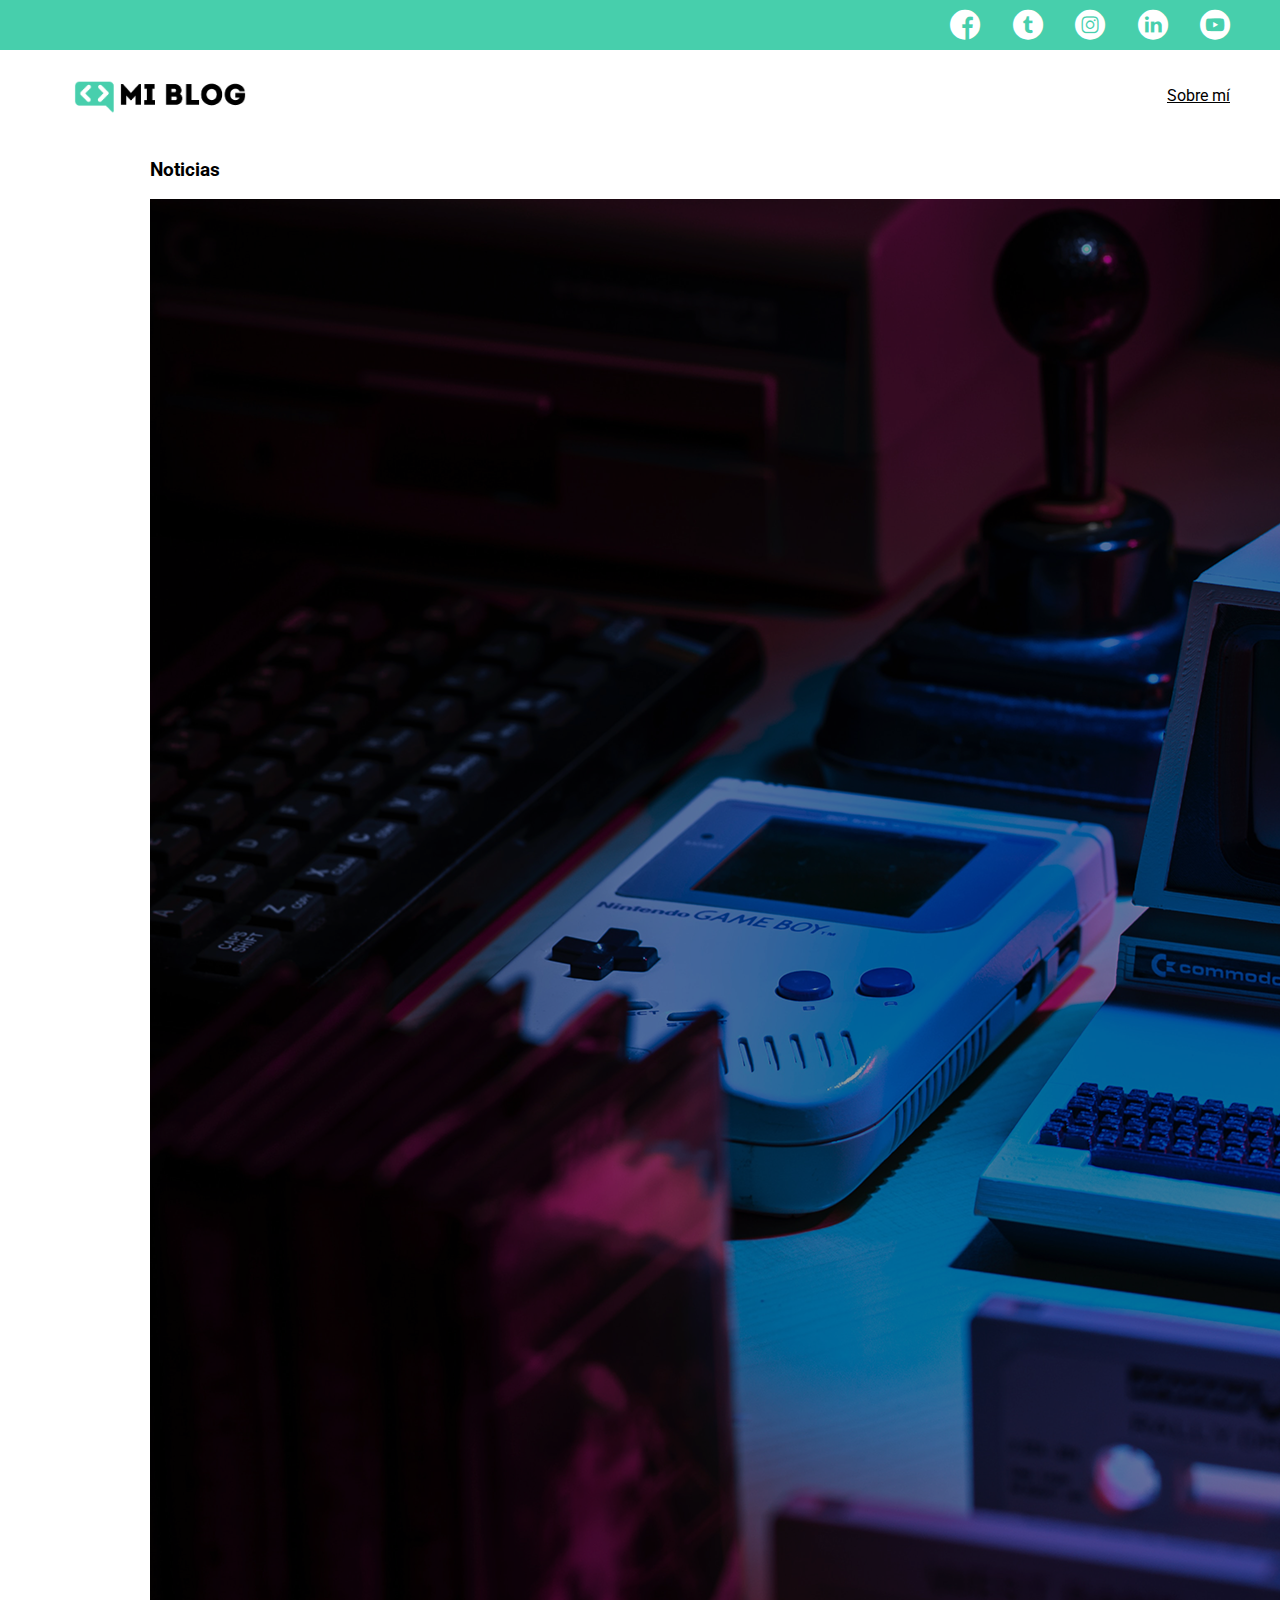
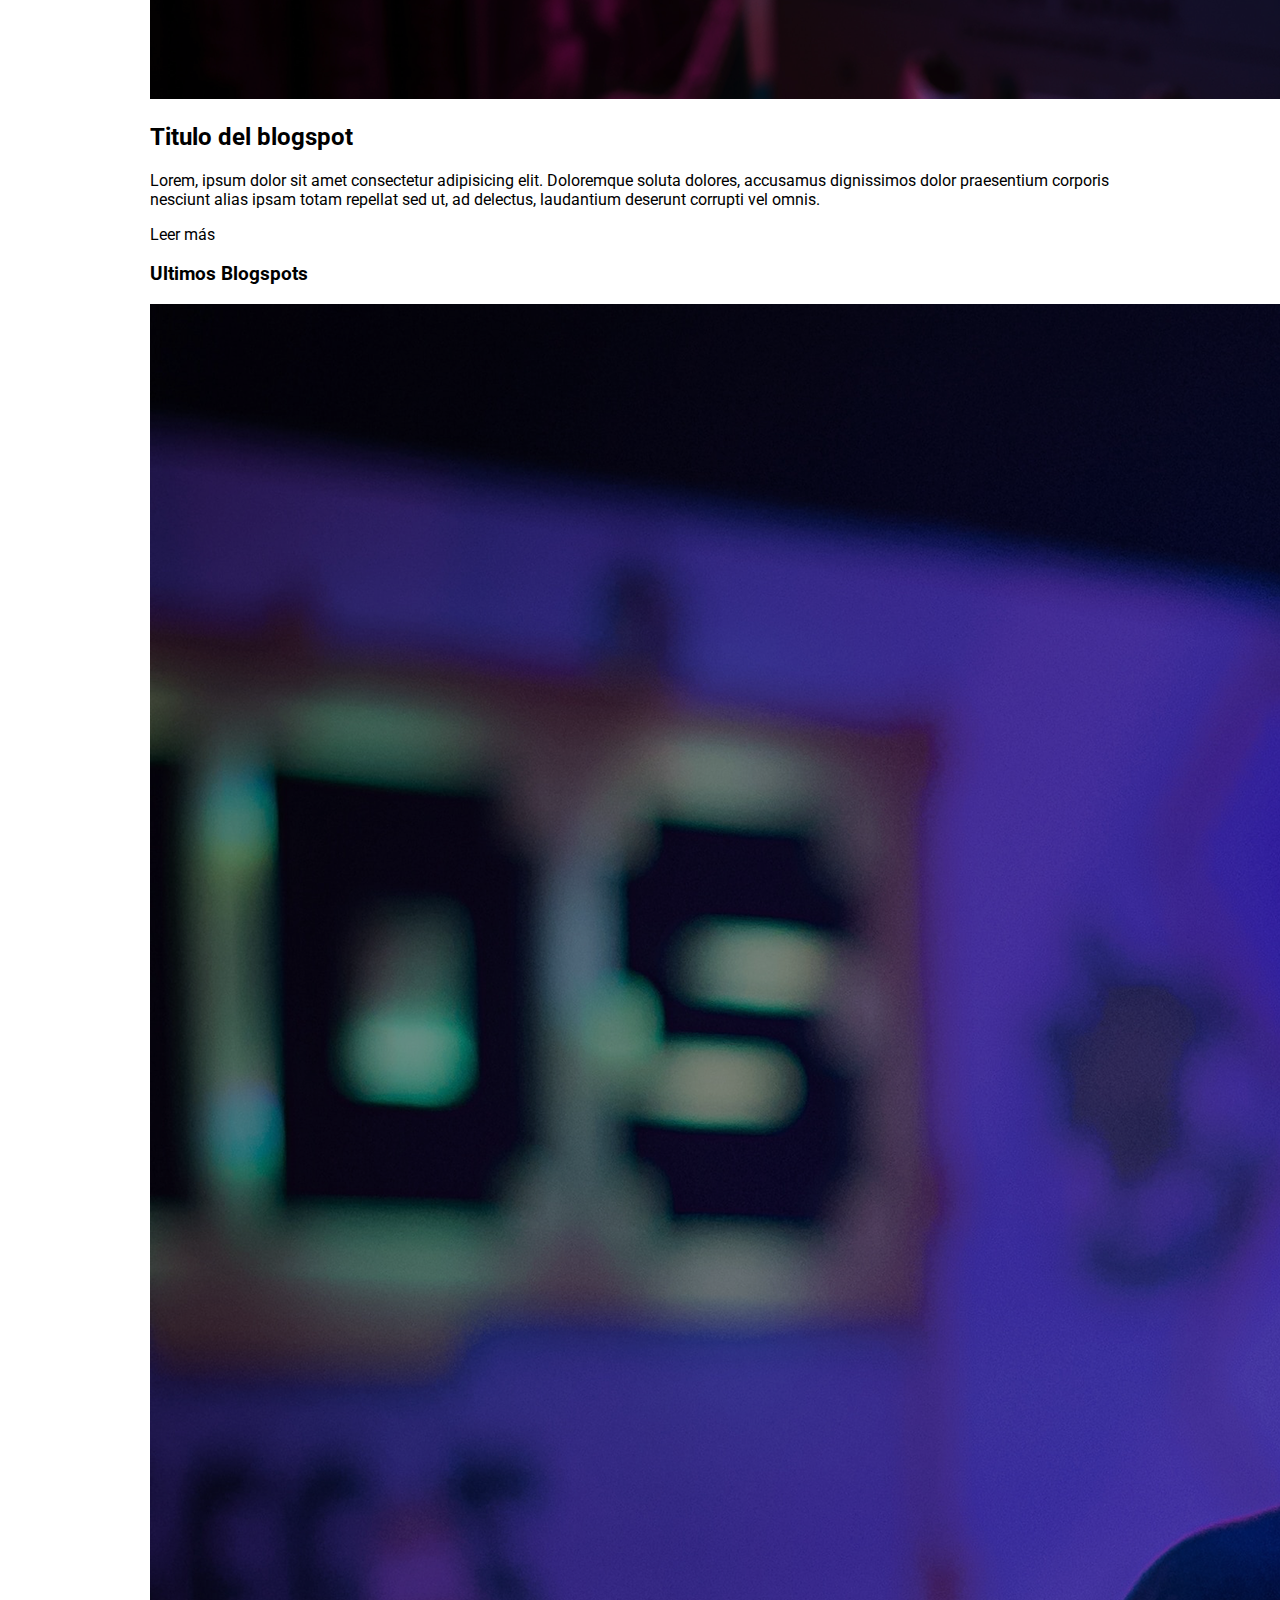
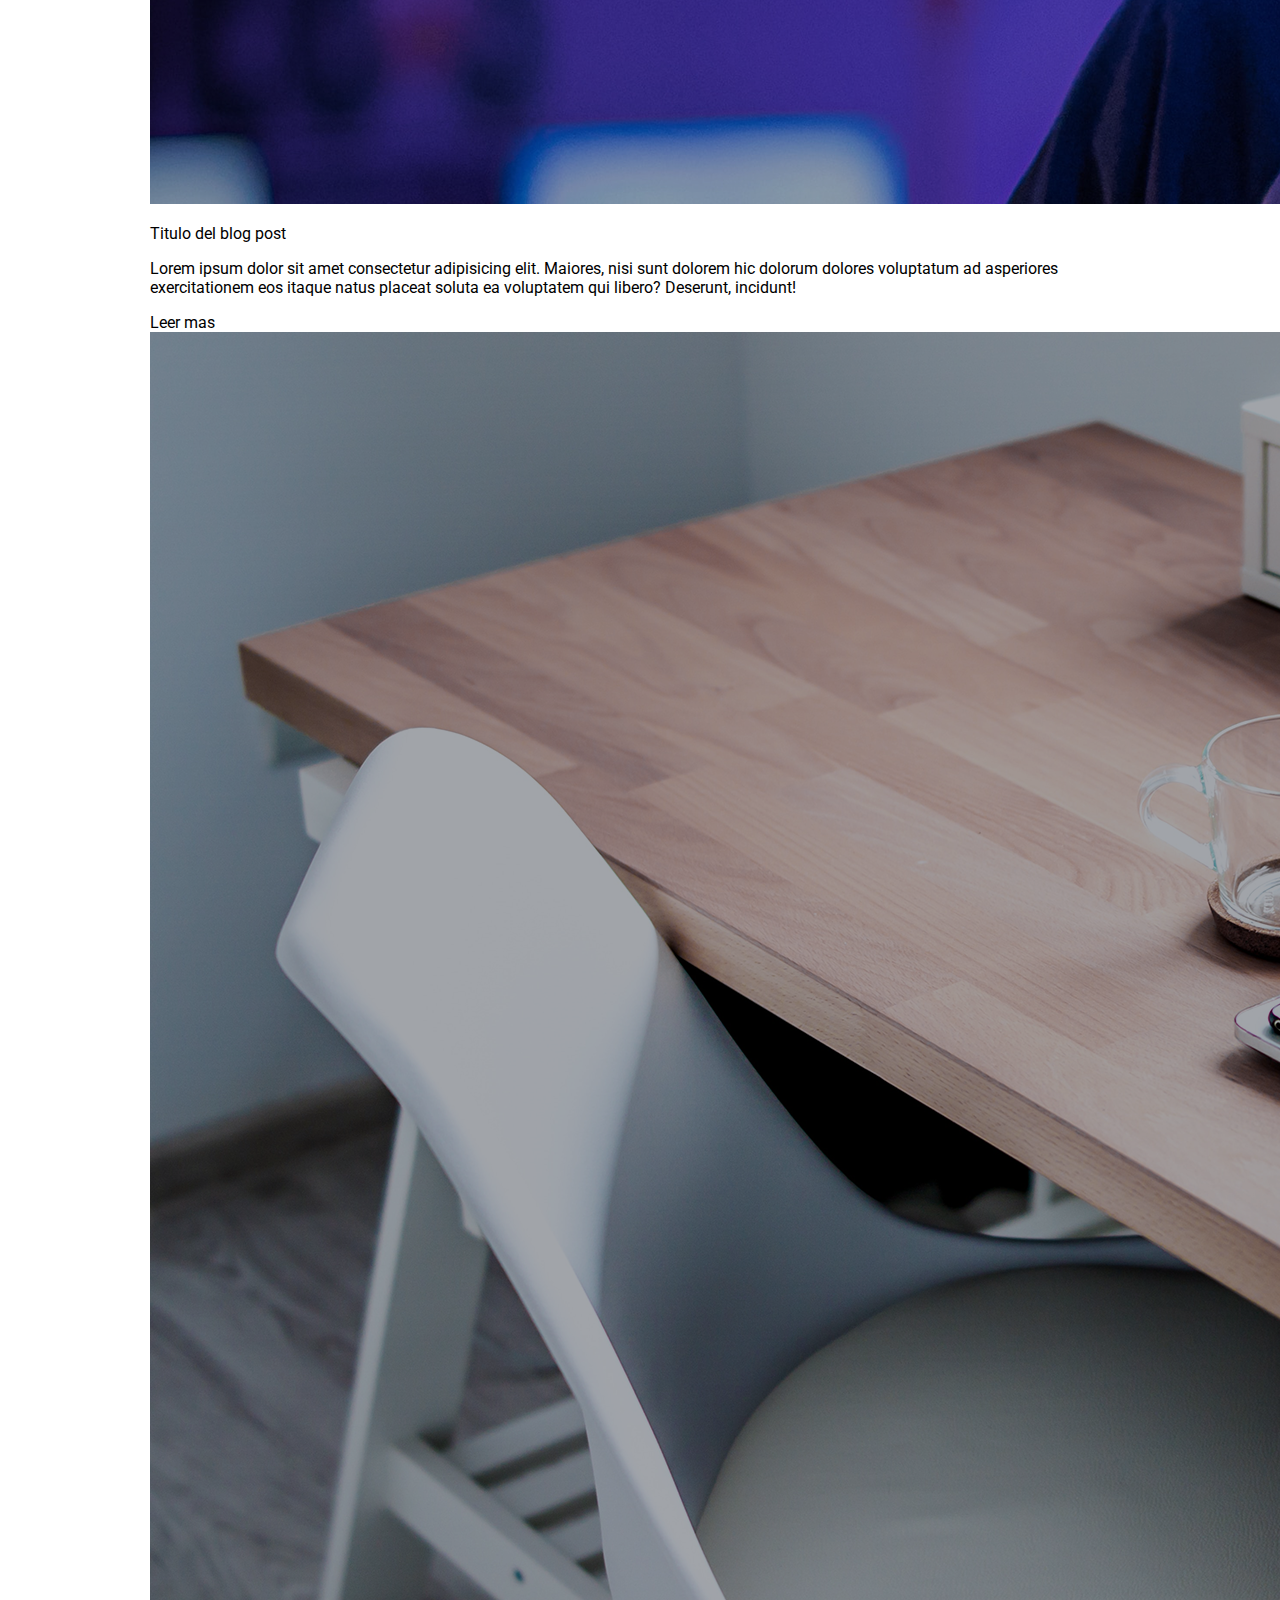
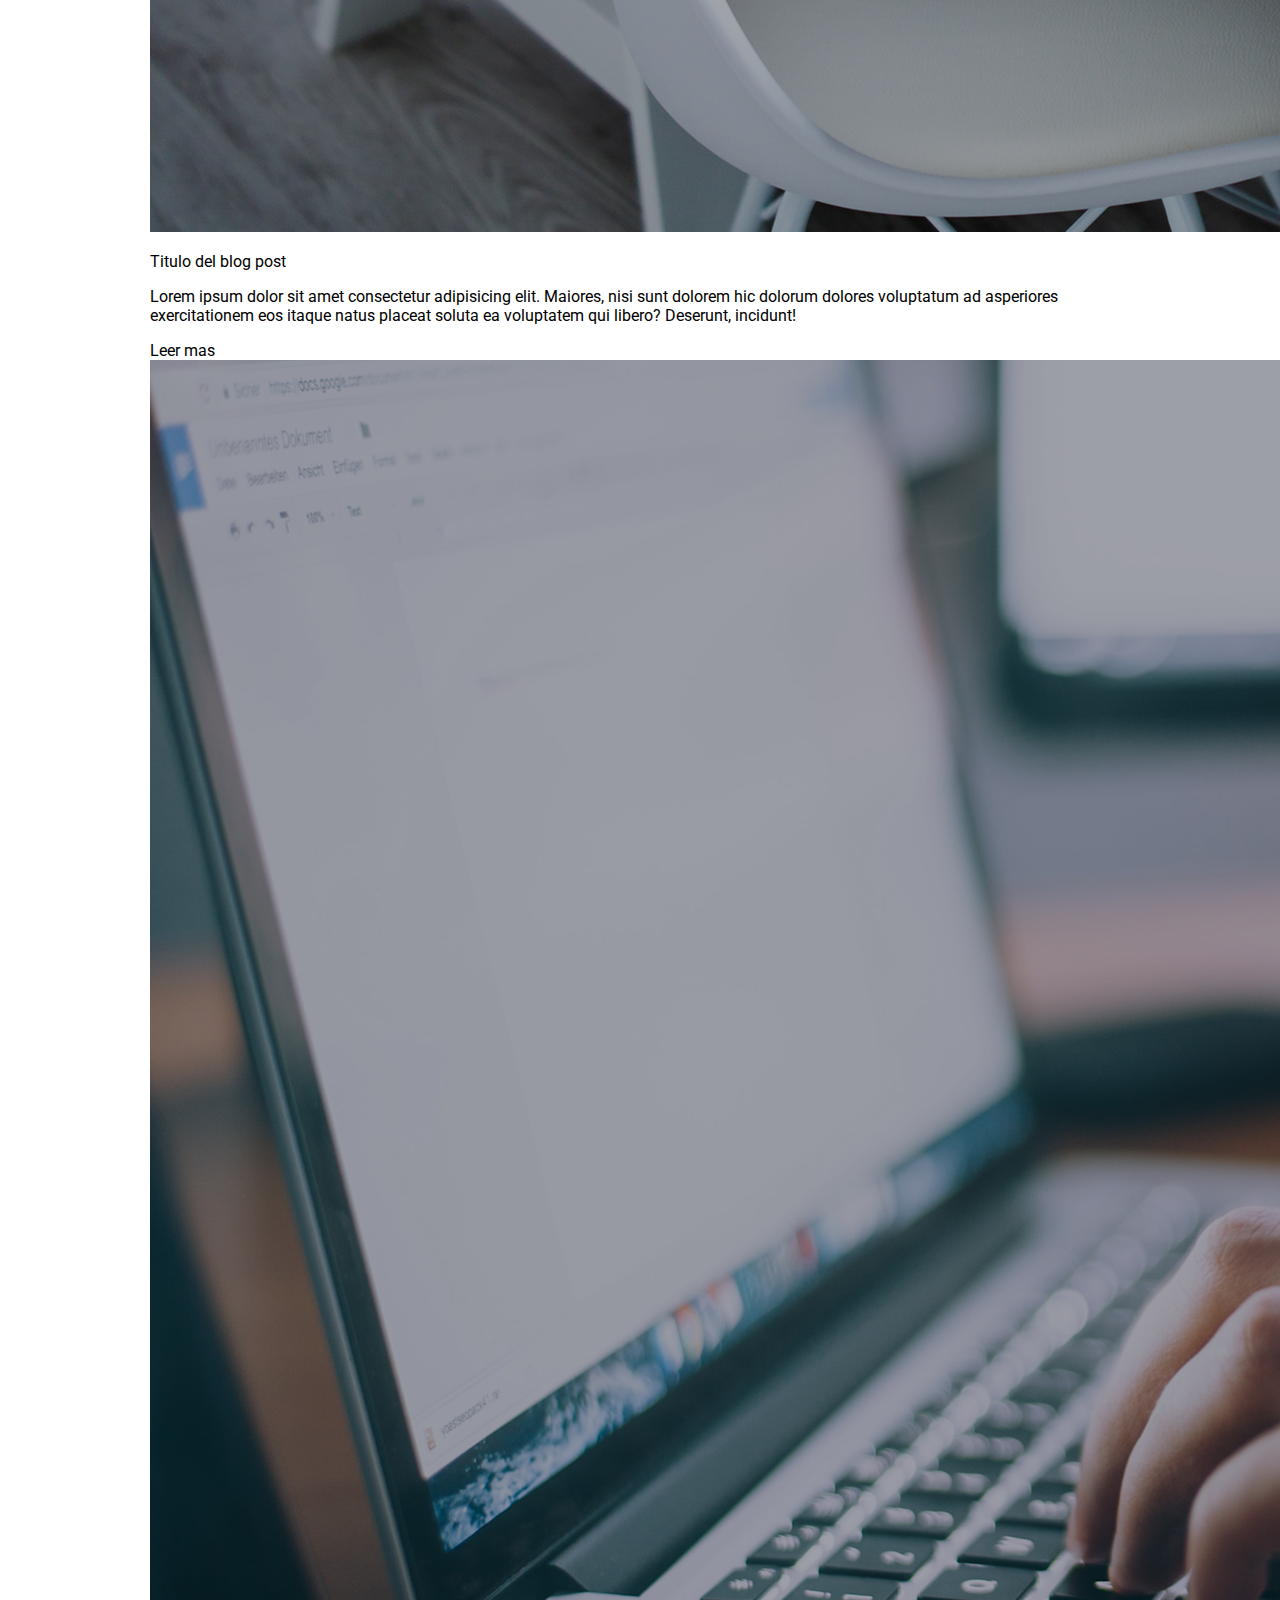
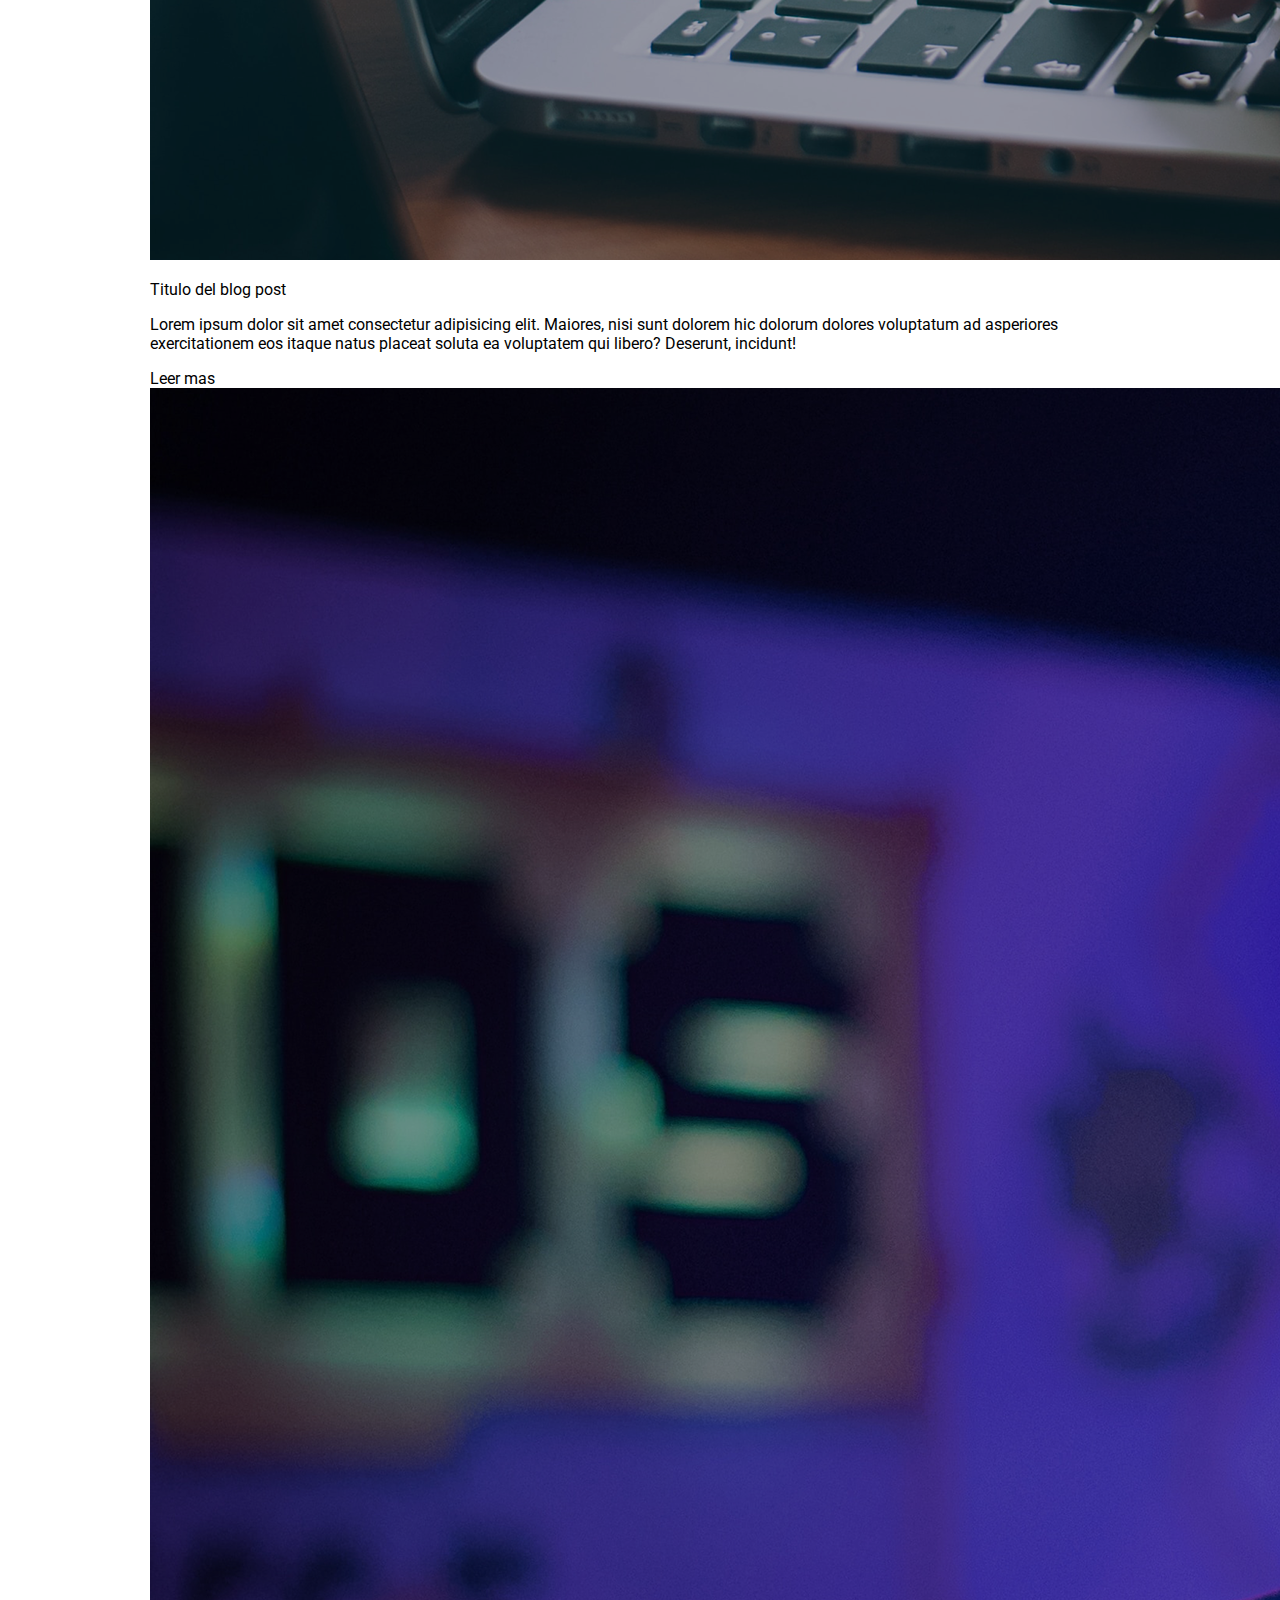
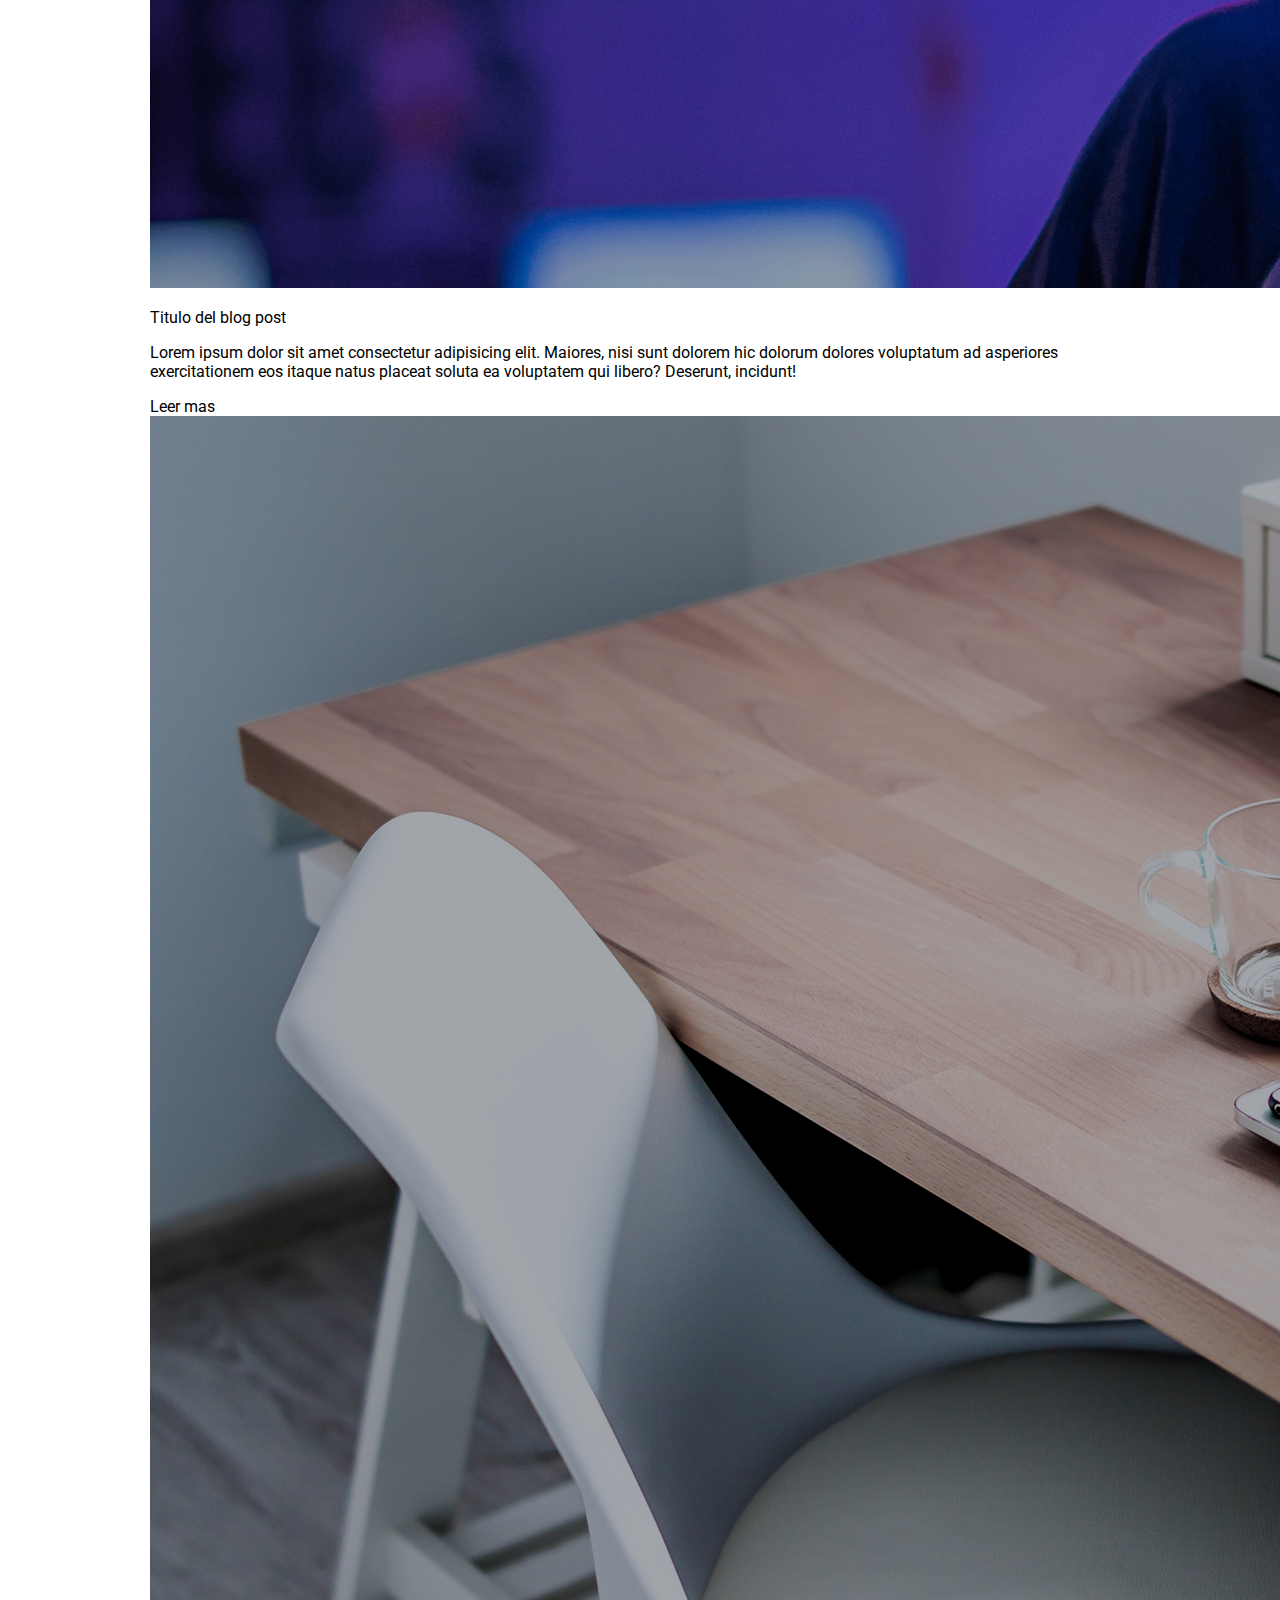
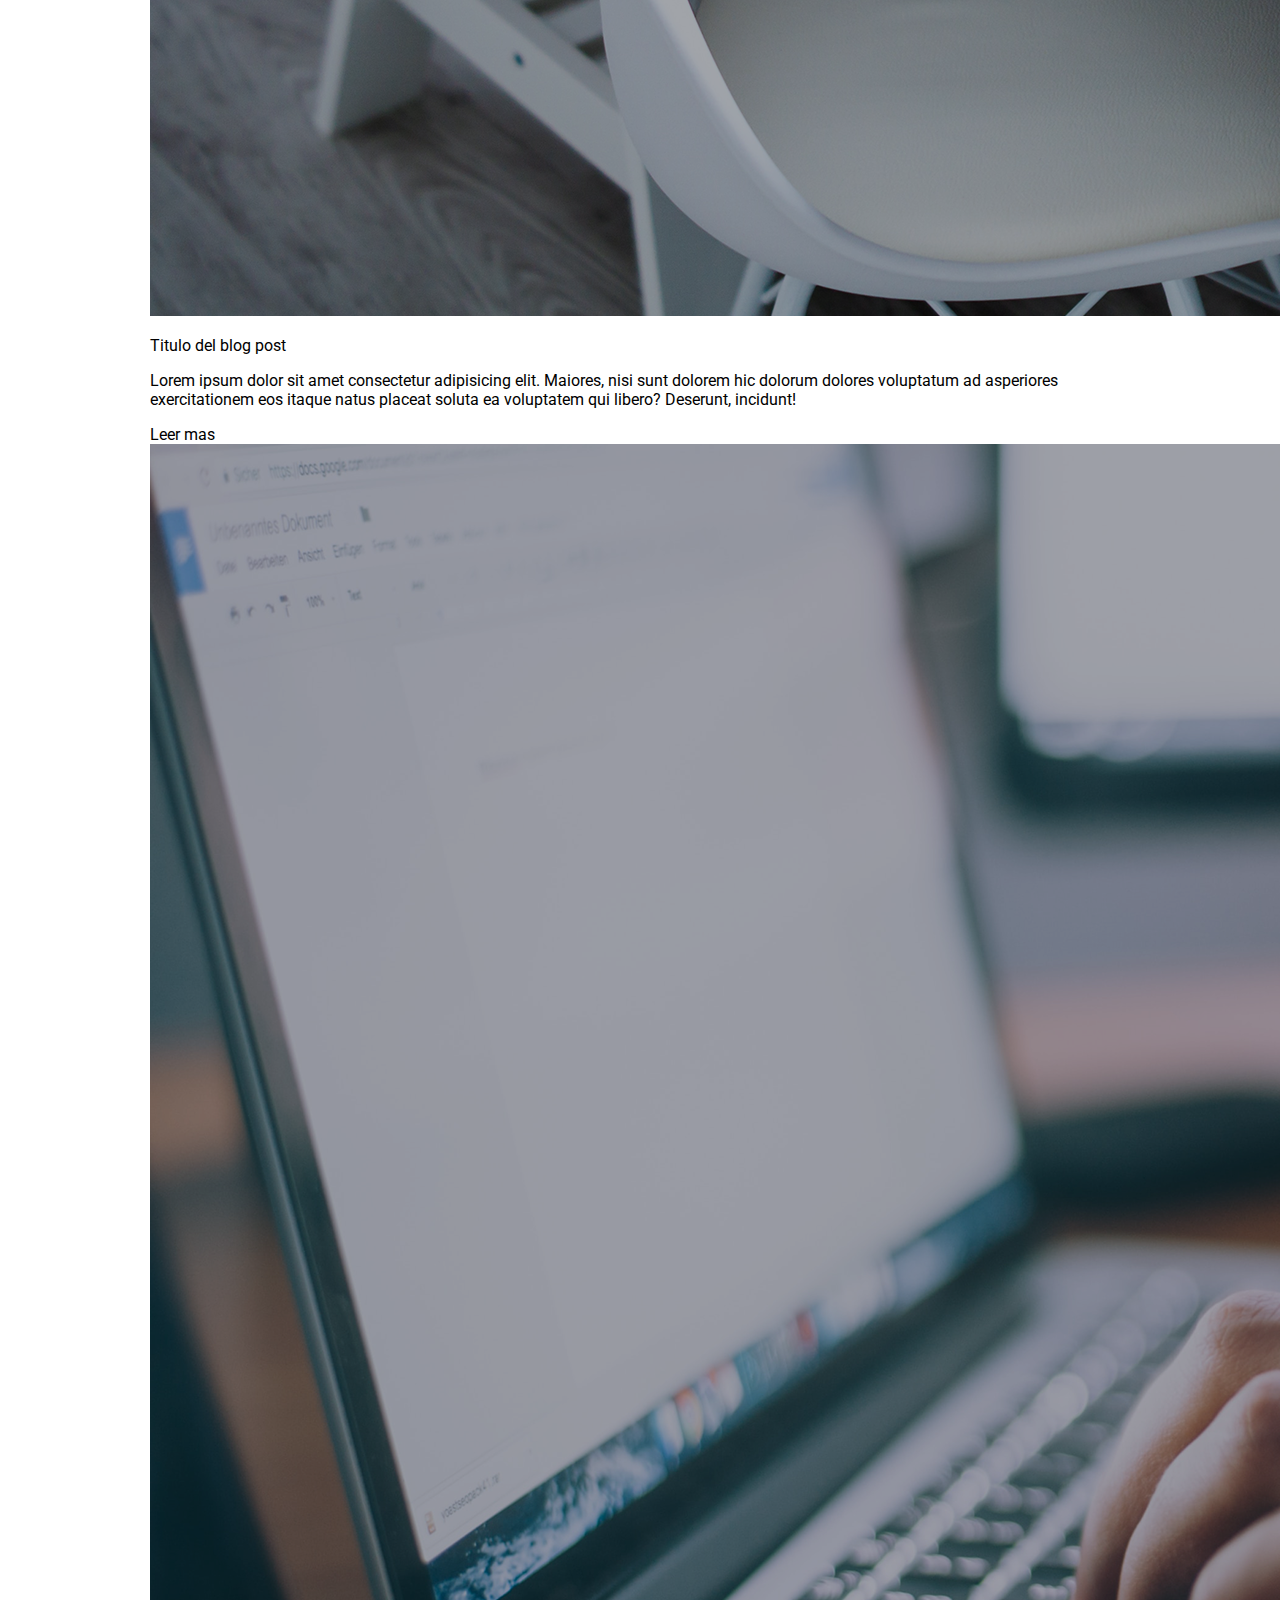
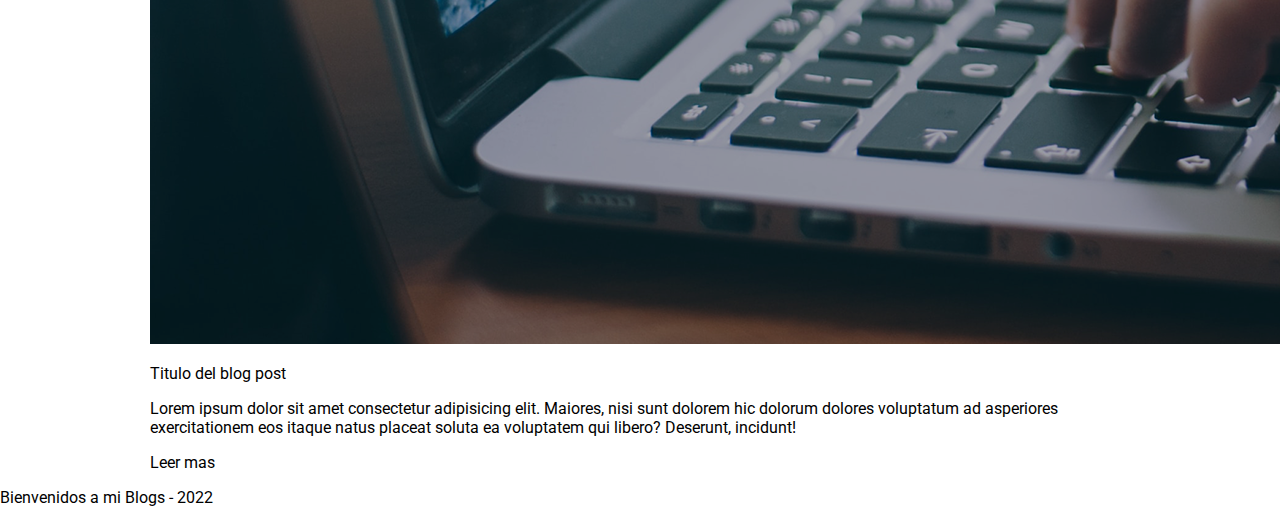
==== blogs.html @ c441fbf3 "first commit" ====
<!DOCTYPE html>
<html lang="en">
<head>
    <meta charset="UTF-8">
    <meta http-equiv="X-UA-Compatible" content="IE=edge">
    <meta name="viewport" content="width=device-width, initial-scale=1.0">
    <link rel="stylesheet" href="css/main.css" >
    <link rel="stylesheet" href="css/font/flaticon.css">
    <title>Mi Blog</title>
</head>

<body>
    <header class="header-icons-container icons">
        <section class="header-icons-container">
            <div class="icons">
                <a href="/"><span class="flaticon-001-facebook"></span></a>
                <a href="/"><span class="flaticon-002-twitter"></span></a>
                <a href="/"><span class="flaticon-011-instagram"></span></a>
                <a href="/"><span class="flaticon-010-linkedin"></span></a>
                <a href="/"><span class="flaticon-008-youtube"></span></a>
            </div>
        </section>

        <nav>
            <section class="nav-logo-container">
                <a href="/"><img src="assets/img/Logo-negro.png" alt="Logo de mi blog"> </a>
            </section>
            <section class="profile-link">
                <a href="perfil.html">Sobre mí</a>
            </section>
        </nav>         
    </header>

    <main class="blogs-main">

        <section class="blows-news-container">
            <div class="grid-container blogs-main-new">
                <h3>Noticias</h3>
                <div class="blogs-news-img-container">
                    <img src="assets/img/main-news-img.png" alt="noticias" >
                </div>

                <div class="blogs-news-info-container">
                    <h2>Titulo del blogspot</h2>
                    <p>Lorem, ipsum dolor sit amet consectetur adipisicing elit. Doloremque soluta dolores, accusamus dignissimos dolor praesentium corporis nesciunt alias ipsam totam repellat sed ut, ad delectus, laudantium deserunt corrupti vel omnis.</p>
                    <a href="" class="blogs-button">Leer más</a>
                </div>
            </div>
        </section>

        <section class="blogs-post-container">
            <div class="grid-container">
                <h3>Ultimos Blogspots</h3>

                <article class="post-container">
                    <img src="assets/img/post-1.png">
                    <p>Titulo del blog post</p>
                    <p>Lorem ipsum dolor sit amet consectetur adipisicing elit. Maiores, nisi sunt dolorem hic dolorum dolores voluptatum ad asperiores exercitationem eos itaque natus placeat soluta ea voluptatem qui libero? Deserunt, incidunt!</p>
                    <a href="/blog.html" class="blogs-button">Leer mas</a>
                </article>

                <article class="post-container">
                    <img src="assets/img/post-2.png">
                    <p>Titulo del blog post</p>
                    <p>Lorem ipsum dolor sit amet consectetur adipisicing elit. Maiores, nisi sunt dolorem hic dolorum dolores voluptatum ad asperiores exercitationem eos itaque natus placeat soluta ea voluptatem qui libero? Deserunt, incidunt!</p>
                    <a href="/blog.html" class="blogs-button">Leer mas</a>
                </article>

                <article class="post-container">
                    <img src="assets/img/post-3.png">
                    <p>Titulo del blog post</p>
                    <p>Lorem ipsum dolor sit amet consectetur adipisicing elit. Maiores, nisi sunt dolorem hic dolorum dolores voluptatum ad asperiores exercitationem eos itaque natus placeat soluta ea voluptatem qui libero? Deserunt, incidunt!</p>
                    <a href="/blog.html" class="blogs-button">Leer mas</a>
                </article>

                <article class="post-container">
                    <img src="assets/img/post-1.png">
                    <p>Titulo del blog post</p>
                    <p>Lorem ipsum dolor sit amet consectetur adipisicing elit. Maiores, nisi sunt dolorem hic dolorum dolores voluptatum ad asperiores exercitationem eos itaque natus placeat soluta ea voluptatem qui libero? Deserunt, incidunt!</p>
                    <a href="/blog.html" class="blogs-button">Leer mas</a>
                </article>

                <article class="post-container">
                    <img src="assets/img/post-2.png">
                    <p>Titulo del blog post</p>
                    <p>Lorem ipsum dolor sit amet consectetur adipisicing elit. Maiores, nisi sunt dolorem hic dolorum dolores voluptatum ad asperiores exercitationem eos itaque natus placeat soluta ea voluptatem qui libero? Deserunt, incidunt!</p>
                    <a href="/blog.html">Leer mas</a>
                </article>

                <article class="post-container">
                    <img src="assets/img/post-3.png">
                    <p>Titulo del blog post</p>
                    <p>Lorem ipsum dolor sit amet consectetur adipisicing elit. Maiores, nisi sunt dolorem hic dolorum dolores voluptatum ad asperiores exercitationem eos itaque natus placeat soluta ea voluptatem qui libero? Deserunt, incidunt!</p>
                    <a href="/blog.html" class="blogs-button">Leer mas</a>
                </article>
            </div>
        </section>

    </main>

   <footer>
       <p>Bienvenidos a mi Blogs - 2022</p>
   </footer>
</body>
</html>
---- css/main.css ----
@import url('https://fonts.googleapis.com/css2?family=Roboto:ital,wght@0,100;0,400;0,700;1,700&display=swap');

body {
    font-family: 'Roboto', monospace;
    margin: 0;
    padding: 0;
    
}
a {
    text-decoration: none;
    display: inline;
    color: black;
}
.home-body {
    position: fixed;
    top: 0;
    bottom: 0;
    left: 0;
    right: 0;
}
.grid-container {
    max-width: 980px;
    margin: auto;
}


header {
    width: 100%;
    height: 140px;
    display: grid;
    grid-template-rows: 1fr 1fr;
}
header .header-icons-container {
    width: 100%;
    height: 50px;
    display: grid;
    background-color: #47cfac;
}
header .header-icons-container .icons {
    width: 300px;
    height: auto;
    display: flex;
    justify-items: flex-end;
    align-items: center;
    justify-content: space-between;
    justify-self: end;
    margin-right: 50px;
}
header .icons span {
    color: white;
}

nav {
    display: grid;
    grid-template-columns: 1fr 1fr;
    height: 90px;
}

nav .nav-logo-container {
    margin-left: 50px;
}

nav .nav-logo-container img {
    width: 220px;
    margin-top: 10px;
}

nav .profile-link {
    display: flex;
    justify-content: flex-end;
    align-items: center;
    margin-right: 50px;
    text-decoration-line: underline;
}

.home-main {
    display: grid;
    grid-template-columns: 1fr 4fr 1fr;
    height: 650px;
    background-image: url('../assets/img/Cover.png');
    background-position: center;
    background-repeat: no-repeat;
    background-size: cover;
}

.home-main section {
    display: grid;
    grid-column: 2;
    justify-items: center;
    height: 350px;
    margin-top: 80px;
}

.home-main-text {
    font-family: 'Roboto', monospace;
    font-size: 30px;
    font-weight: 700;
    letter-spacing: 10px;
    color: white;
    text-align: center;
}

.home-main-button {
    width:  110px;
    height: 50px;
    background: #48cfad;
    text-align: center;
    font-weight: 700;
    font-size: 20px;
    line-height: 50px;
    border-radius: 10px;
}
---- css/font/flaticon.css ----
/*
  	Flaticon icon font: Flaticon
  	Creation date: 20/12/2018 09:27
  	*/

@font-face {
  font-family: "Flaticon";
  src: url("./Flaticon.eot");
  src: url("./Flaticon.eot?#iefix") format("embedded-opentype"),
       url("./Flaticon.woff") format("woff"),
       url("./Flaticon.ttf") format("truetype"),
       url("./Flaticon.svg#Flaticon") format("svg");
  font-weight: normal;
  font-style: normal;
}

@media screen and (-webkit-min-device-pixel-ratio:0) {
  @font-face {
    font-family: "Flaticon";
    src: url("./Flaticon.svg#Flaticon") format("svg");
  }
}

[class^="flaticon-"]:before, [class*=" flaticon-"]:before,
[class^="flaticon-"]:after, [class*=" flaticon-"]:after {   
  font-family: Flaticon;
        font-size: 30px;
font-style: normal;
margin-left: 20px;
}

.flaticon-001-facebook:before { content: "\f100"; }
.flaticon-002-twitter:before { content: "\f101"; }
.flaticon-003-whatsapp:before { content: "\f102"; }
.flaticon-004-groupme:before { content: "\f103"; }
.flaticon-005-kik:before { content: "\f104"; }
.flaticon-006-skype:before { content: "\f105"; }
.flaticon-007-periscope:before { content: "\f106"; }
.flaticon-008-youtube:before { content: "\f107"; }
.flaticon-009-itunes:before { content: "\f108"; }
.flaticon-010-linkedin:before { content: "\f109"; }
.flaticon-011-instagram:before { content: "\f10a"; }
.flaticon-012-messenger:before { content: "\f10b"; }
.flaticon-013-twitter-1:before { content: "\f10c"; }
.flaticon-014-snapchat:before { content: "\f10d"; }
.flaticon-015-reddit:before { content: "\f10e"; }
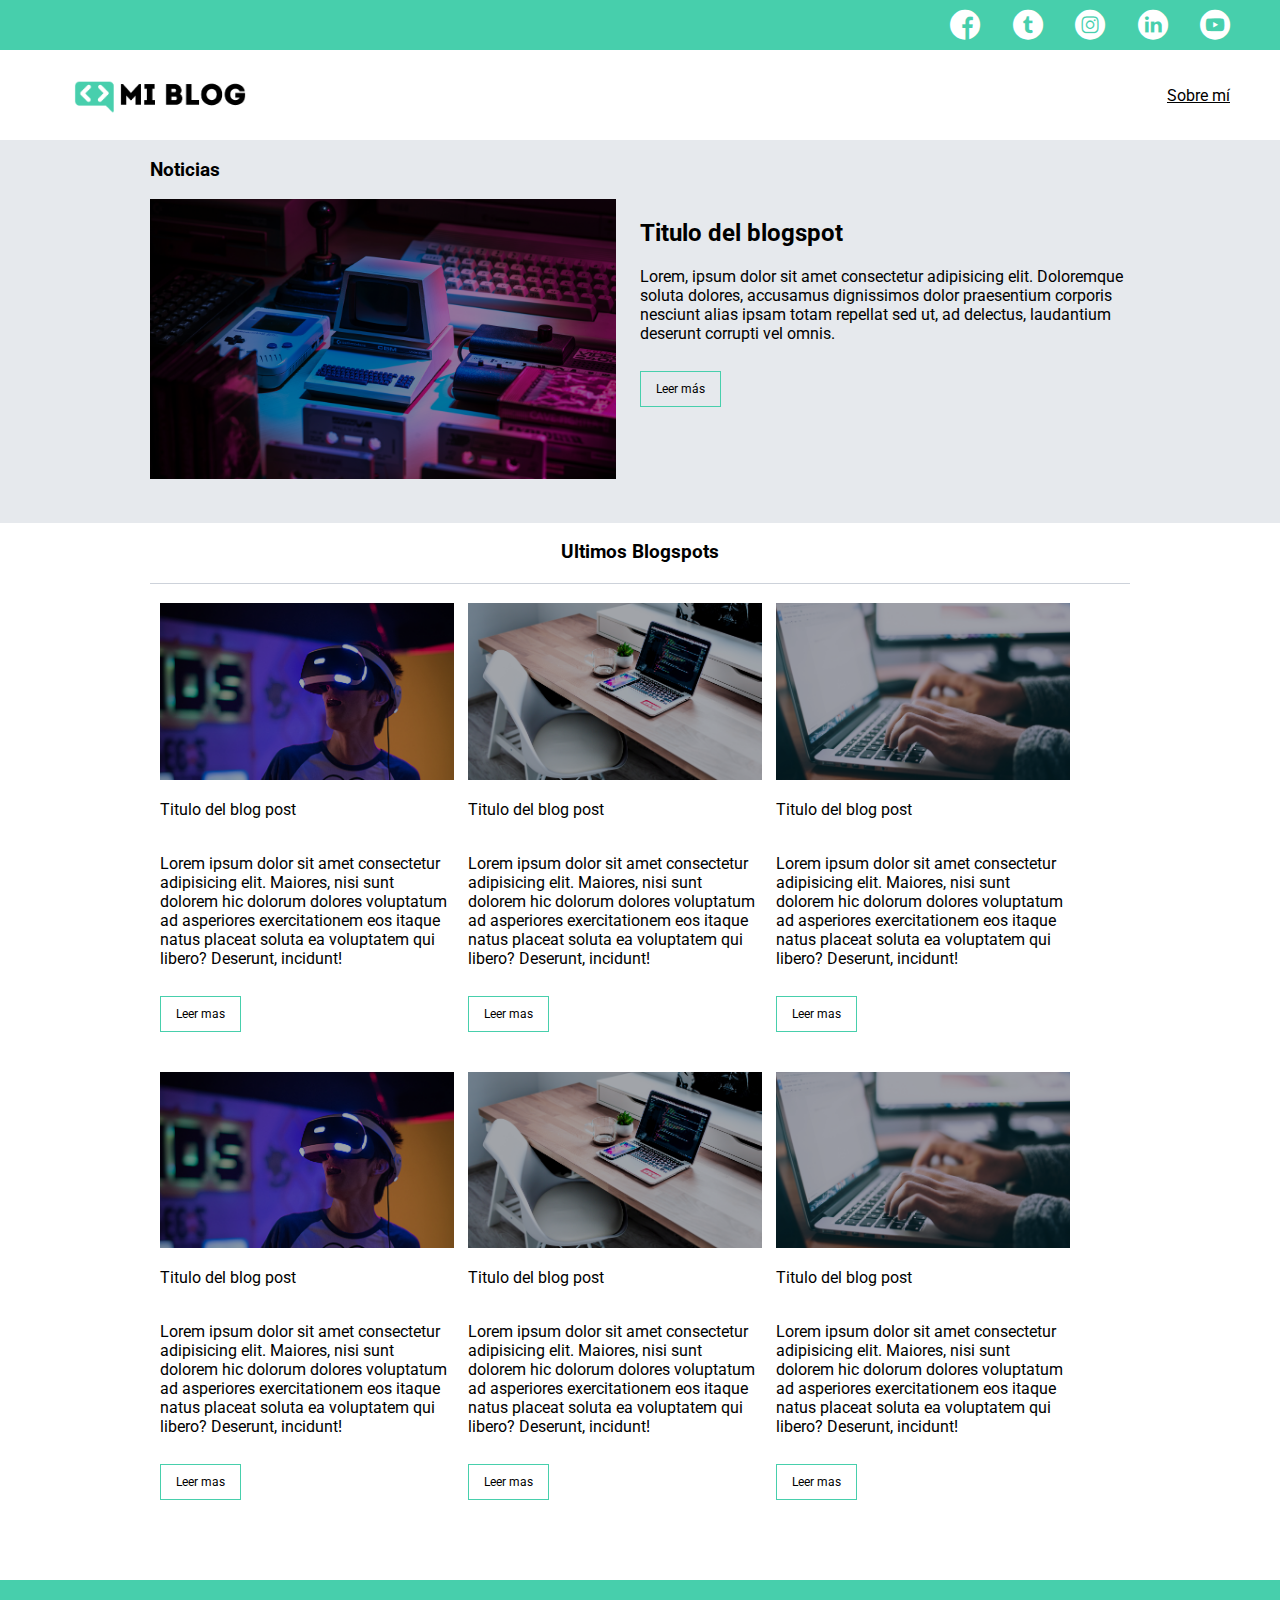
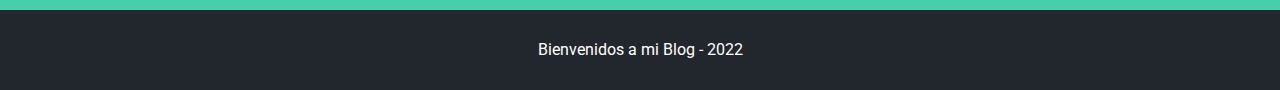
==== commit 2e669dc1: "[ADD]se termina blogs" ====
--- a/blogs.html
+++ b/blogs.html
@@ -84,7 +84,7 @@
                     <img src="assets/img/post-2.png">
                     <p>Titulo del blog post</p>
                     <p>Lorem ipsum dolor sit amet consectetur adipisicing elit. Maiores, nisi sunt dolorem hic dolorum dolores voluptatum ad asperiores exercitationem eos itaque natus placeat soluta ea voluptatem qui libero? Deserunt, incidunt!</p>
-                    <a href="/blog.html">Leer mas</a>
+                    <a href="/blog.html" class="blogs-button">Leer mas</a>
                 </article>
 
                 <article class="post-container">
@@ -99,7 +99,7 @@
     </main>
 
    <footer>
-       <p>Bienvenidos a mi Blogs - 2022</p>
+       <p>Bienvenidos a mi Blog - 2022</p>
    </footer>
 </body>
 </html>--- a/css/main.css
+++ b/css/main.css
@@ -111,3 +111,81 @@
     border-radius: 10px;
 }
 
+
+/* PAGE - Blogs */
+.blogs-main {
+    display: grid;
+}
+
+.blows-news-container {
+    background-color: #e6e9ed;
+    padding: 0 50px 40px;
+}
+
+.blogs-main-new {
+    display: grid;
+    grid-template-columns: 2fr 2fr;
+    grid-template-rows: 2fr;
+}
+
+.blogs-news-img-container {
+    grid-column: 1;
+}
+
+.blogs-news-img-container img {
+    width: 95%;
+}
+
+.blogs-news-info-container {
+    grid-column: 2;
+}
+
+.blogs-news-info-container p {
+    margin-bottom: 35px;;
+}
+
+.blogs-button {
+    border: 1px solid #47cfac;
+    padding:  10px 15px;
+    font-size: 12px;
+}
+
+.blogs-post-container  {
+    padding: 0 50px 40px;
+}
+
+.blogs-post-container h3 {
+    border-bottom: 1px solid #cdd2da;
+    padding-bottom: 20px;
+    text-align: center;
+}
+
+.blogs-post-container .post-container {
+    display: inline-block;
+    padding-left: 10px; 
+    max-width: 30%;
+    margin-bottom: 50px;
+}
+
+.blogs-post-container .post-container p {
+    margin-bottom: 35px;
+}
+
+.blogs-post-container .post-container img {
+    width: 100%;
+}
+
+footer {
+    width: 100%;
+    height: 80px;
+    background-color: #22272d;
+    border-top: 30px solid #47cfac;
+    text-align: center;
+}
+
+footer p {
+    color: white;
+    margin-top: 30px;;
+}
+
+
